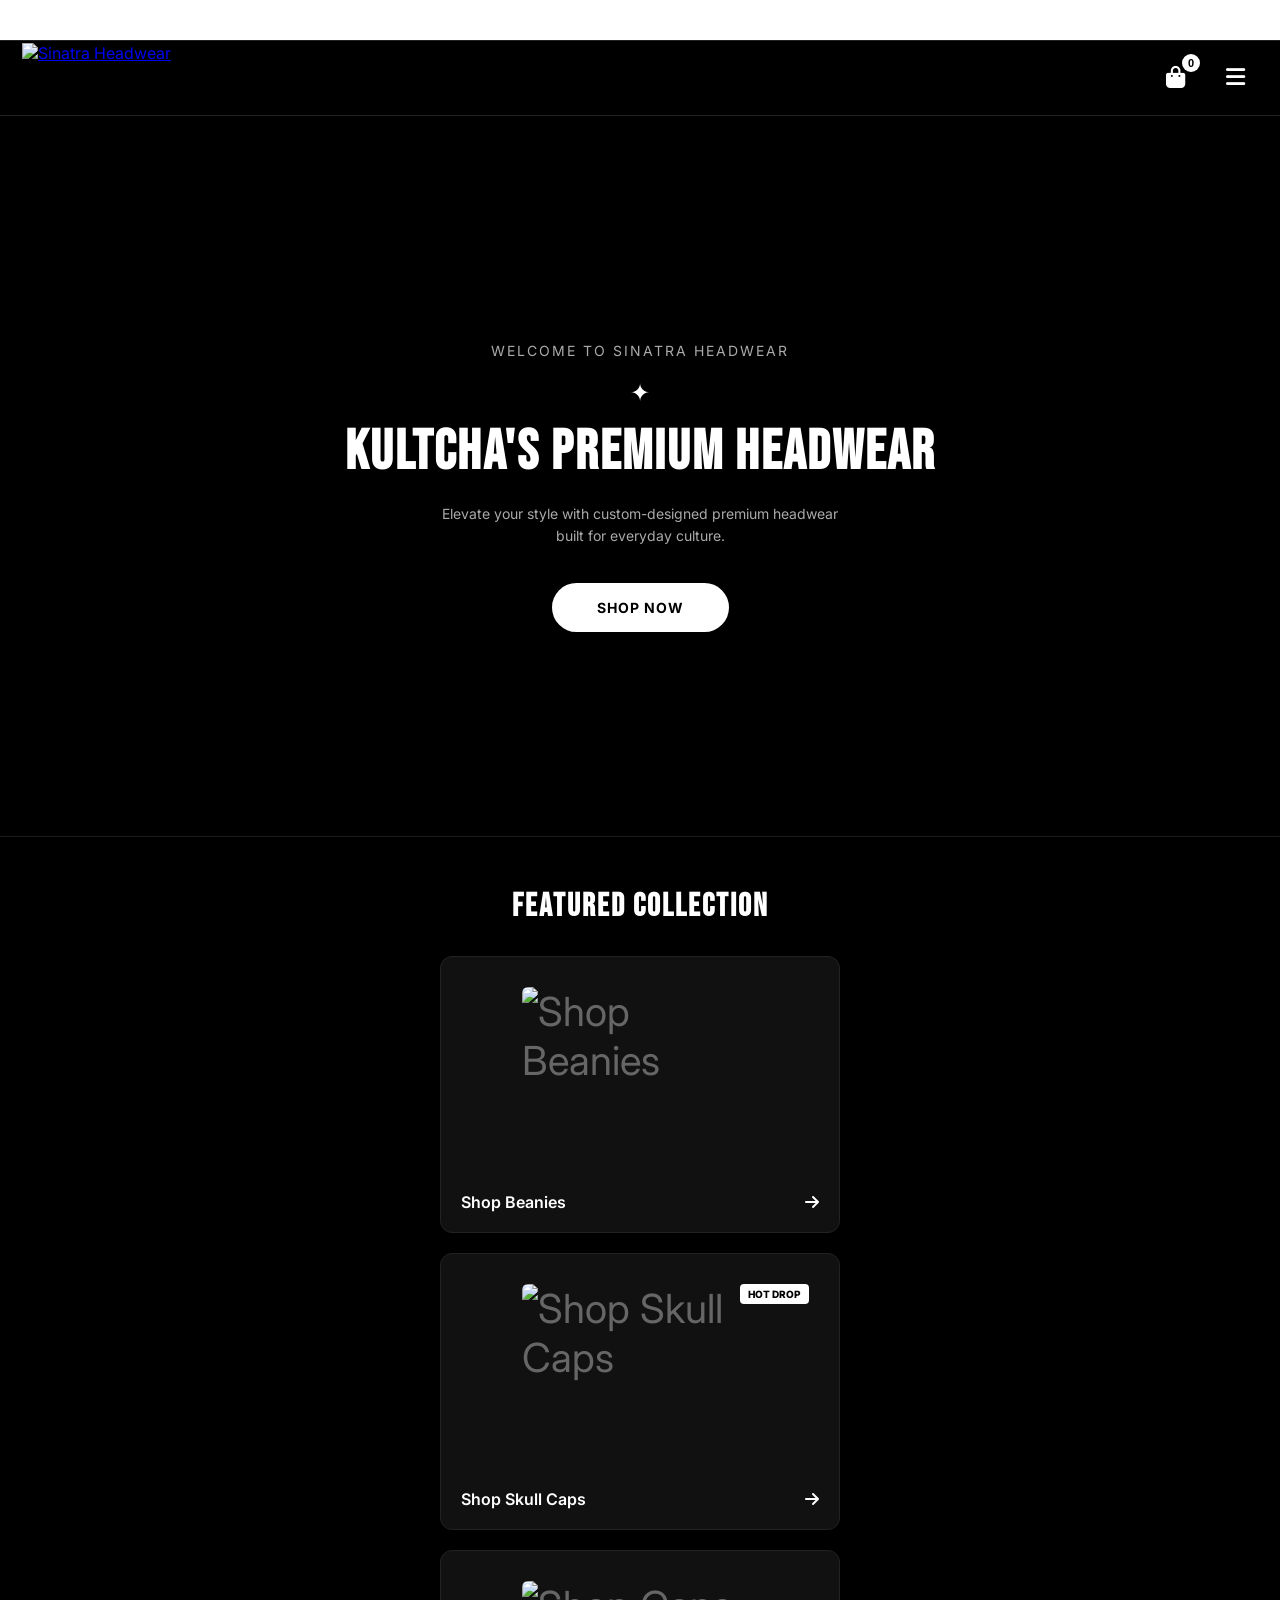
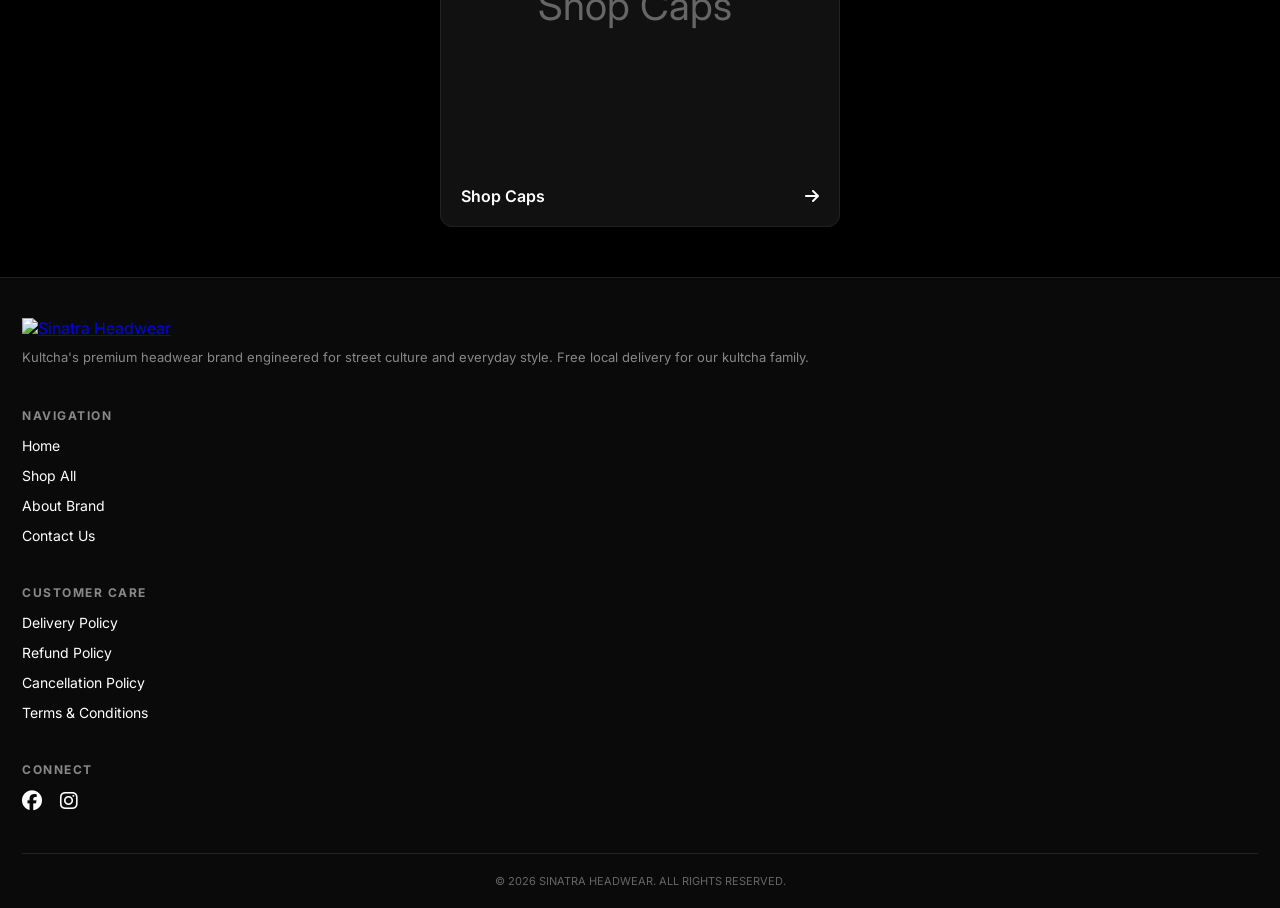
==== index.html @ 1bd2e00b "Add files via upload" ====
<!DOCTYPE html>
<html lang="en">
<head>
  <meta charset="UTF-8">
  <meta name="viewport" content="width=device-width, initial-scale=1.0">
  <title>Sinatra Headwear</title>

  <link rel="preconnect" href="https://fonts.googleapis.com">
  <link rel="preconnect" href="https://fonts.gstatic.com" crossorigin>
  <link href="https://fonts.googleapis.com/css2?family=Bebas+Neue&family=Inter:wght@300;400;500;600;700&display=swap" rel="stylesheet">

  <link rel="stylesheet" href="https://cdnjs.cloudflare.com/ajax/libs/font-awesome/6.7.2/css/all.min.css">

  <link rel="stylesheet" href="css/style.css">
  <link rel="stylesheet" href="style.css">
</head>
<body>

  <div class="announcement-bar">
    <p>Free Local Delivery • Free Delivery on Orders Over R600 • Delivery 4–12 Business Days • Limited Stock</p>
  </div>

  <header>
    <a href="index.html" class="logo">
      <img src="images/IMG_9084.png" alt="Sinatra Headwear">
    </a>

    <div class="header-icons">
      <button id="cartBtn" aria-label="Cart">
        <i class="fa-solid fa-bag-shopping"></i>
        <span id="cartCount">0</span>
      </button>

      <button id="menuBtn" aria-label="Menu">
        <i class="fa-solid fa-bars"></i>
      </button>
    </div>
  </header>

  <div class="menu-panel" id="menuPanel">
    <button id="closeMenu" aria-label="Close Menu">
      <i class="fa-solid fa-xmark"></i>
    </button>

    <div class="menu-logo">
      <img src="images/IMG_9084.png" alt="Sinatra Headwear Logo">
    </div>
    <nav>
      <a href="index.html" class="active">Home</a>

      <button id="shopToggle">
        Shop <i class="fa-solid fa-chevron-down"></i>
      </button>

      <div id="shopLinks">
        <a href="shop.html?category=beanies">Beanies</a>
        <a href="shop.html?category=skullcaps">Skull Caps</a>
        <a href="shop.html?category=caps">Caps</a>
      </div>

      <a href="about.html">About</a>
      <a href="contact.html">Contact</a>
    </nav>
  </div>

  <div class="cart-panel" id="cartPanel">
    <button id="closeCart" aria-label="Close Cart">
      <i class="fa-solid fa-xmark"></i>
    </button>

    <h2>Your Cart</h2>

    <div id="cartItems">
      <p class="empty-msg">Your cart is empty.</p>
    </div>

    <div class="cart-footer">
      <div class="cart-total-row">
        <span>Total:</span>
        <span id="cartTotal">R0.00</span>
      </div>
      <a href="checkout.html" class="checkout-btn">Proceed To Checkout</a>
    </div>
  </div>

  <section class="hero">
    <p class="welcome">Welcome to Sinatra Headwear</p>
    <div class="star-icon">✦</div>
    <h1>KULTCHA'S PREMIUM HEADWEAR</h1>
    <p>Elevate your style with custom-designed premium headwear built for everyday culture.</p>
    <a href="shop.html" class="shop-btn">SHOP NOW</a>
  </section>

  <section class="featured-collections">
    <h2>FEATURED COLLECTION</h2>

    <div class="collection-grid">
      
      <a href="shop.html?category=beanies" class="collection-card">
        <div class="card-icon-wrapper">
          <img src="images/IMG_9081.png" alt="Shop Beanies" style="width: 100%; height: 100%; object-fit: cover; border-radius: 6px;">
        </div>
        <div class="card-title">
          <span>Shop Beanies</span>
          <i class="fa-solid fa-arrow-right"></i>
        </div>
      </a>

      <a href="shop.html?category=skullcaps" class="collection-card">
        <div class="card-icon-wrapper">
          <img src="images/IMG_9067.png" alt="Shop Skull Caps" style="width: 100%; height: 100%; object-fit: cover; border-radius: 6px;">
          <span class="card-badge">HOT DROP</span>
        </div>
        <div class="card-title">
          <span>Shop Skull Caps</span>
          <i class="fa-solid fa-arrow-right"></i>
        </div>
      </a>

      <a href="shop.html?category=caps" class="collection-card">
        <div class="card-icon-wrapper">
          <img src="images/IMG_9076.png" alt="Shop Caps" style="width: 100%; height: 100%; object-fit: cover; border-radius: 6px;">
        </div>
        <div class="card-title">
          <span>Shop Caps</span>
          <i class="fa-solid fa-arrow-right"></i>
        </div>
      </a>

    </div>
    
  </section>

  <footer class="footer">
    <div class="footer-brand">
      <a href="index.html" class="footer-logo">
        <img src="images/IMG_9084.png" alt="Sinatra Headwear">
      </a>
      <p>Kultcha's premium headwear brand engineered for street culture and everyday style. Free local delivery for our kultcha family.</p>
    </div>

    <div class="footer-section">
      <h4>NAVIGATION</h4>
      <ul>
        <li><a href="index.html">Home</a></li>
        <li><a href="shop.html">Shop All</a></li>
        <li><a href="about.html">About Brand</a></li>
        <li><a href="contact.html">Contact Us</a></li>
      </ul>
    </div>

    <div class="footer-section">
      <h4>CUSTOMER CARE</h4>
      <ul>
        <li><a href="delivery-policy.html">Delivery Policy</a></li>
        <li><a href="refund-policy.html">Refund Policy</a></li>
        <li><a href="cancellation-policy.html">Cancellation Policy</a></li>
        <li><a href="terms.html">Terms & Conditions</a></li>
      </ul>
    </div>

    <div class="footer-section">
      <h4>CONNECT</h4>
      <div class="social-icons">
        <a href="https://www.facebook.com/share/1D34Nvp3yB/?mibextid=wwXIfr" target="_blank" rel="noopener noreferrer" aria-label="Facebook">
          <i class="fa-brands fa-facebook"></i>
        </a>
        <a href="https://www.instagram.com/_sinatraheadwear?igsh=MXd2aTVxZmVpcDVneg%3D%3D&utm_source=qr" target="_blank" rel="noopener noreferrer" aria-label="Instagram">
          <i class="fa-brands fa-instagram"></i>
        </a>
      </div>
    </div>

    <div class="footer-bottom">
      <p>&copy; 2026 SINATRA HEADWEAR. ALL RIGHTS RESERVED.</p>
    </div>
  </footer>

  <script src="js/script.js"></script>
  <script src="script.js"></script>
</body>
</html>
---- style.css ----
/* ==========================
   SINATRA HEADWEAR - DARK THEME
========================== */

* {
  margin: 0;
  padding: 0;
  box-sizing: border-box;
}

html {
  scroll-behavior: smooth;
}

body {
  font-family: 'Inter', sans-serif;
  background: #000000;
  color: #ffffff;
}

/* ANNOUNCEMENT BAR CONTAINER */
.announcement-bar {
  background-color: #fff;
  color: #111;
  overflow: hidden;
  white-space: nowrap;
  padding: 10px 0;
  border-bottom: 1px solid #222;
}

/* SCROLLING TEXT ANIMATION */
.announcement-bar p {
  display: inline-block;
  padding-left: 100%;
  margin: 0;
  font-size: 0.85rem;
  letter-spacing: 1px;
  text-transform: uppercase;
  animation: marquee 10s linear infinite;
}

/* PAUSE ON HOVER (OPTIONAL) */
.announcement-bar:hover p {
  animation-play-state: paused;
}

/* MARQUEE KEYFRAMES */
@keyframes marquee {
  0% {
    transform: translate(0, 0);
  }
  
  100% {
    transform: translate(-100%, 0);
  }
}

/* Header */
header {
  position: sticky;
  top: 0;
  background: #000000;
  height: 75px;
  display: flex;
  align-items: center;
  justify-content: space-between;
  padding: 0 22px;
  z-index: 999;
  border-bottom: 1px solid #222222;
}

/* Header Logo Image */
.logo {
  display: flex;
  align-items: center;
}

.logo img {
  height: 70px;
  width: auto;
  object-fit: contain;
}

/* Header Icons (Cart & Menu - White Color) */
.header-icons {
  display: flex;
  align-items: center;
  gap: 15px;
}

.header-icons button {
  width: 45px;
  height: 45px;
  border: none;
  background: none;
  cursor: pointer;
  position: relative;
  font-size: 22px;
  color: #ffffff; /* Sets icons to white */
}

.header-icons i {
  color: #ffffff; /* Ensures FontAwesome icons are white */
}

#cartCount {
  position: absolute;
  top: -2px;
  right: -2px;
  width: 18px;
  height: 18px;
  background: #ffffff;
  color: #000000;
  border-radius: 50%;
  font-size: 11px;
  font-weight: 800;
  display: flex;
  justify-content: center;
  align-items: center;
}

/* Hero Section */
.hero {
  min-height: 80vh;
  display: flex;
  flex-direction: column;
  justify-content: center;
  align-items: center;
  text-align: center;
  padding: 40px 20px;
  background: #000000;
}

.welcome {
  color: #888888;
  letter-spacing: 2px;
  margin-bottom: 15px;
  text-transform: uppercase;
  font-size: 12px;
}

.star-icon {
  font-size: 24px;
  color: #ffffff;
  margin-bottom: 15px;
}

.hero h1 {
  font-family: "Bebas Neue", sans-serif;
  font-size: 56px;
  line-height: 1.1;
  letter-spacing: 2px;
  color: #ffffff;
}

.hero p {
  margin-top: 20px;
  max-width: 420px;
  color: #aaaaaa;
  line-height: 1.6;
  font-size: 14px;
}

.shop-btn {
  margin-top: 35px;
  text-decoration: none;
  background: #ffffff;
  color: #000000;
  padding: 16px 45px;
  border-radius: 30px;
  font-weight: 700;
  font-size: 14px;
  letter-spacing: 1px;
  transition: transform 0.2s ease, background 0.2s ease;
}

.shop-btn:hover {
  background: #dddddd;
  transform: translateY(-2px);
}

/* Featured Collections */
.featured-collections {
  padding: 50px 20px;
  background: #000000;
  border-top: 1px solid #1a1a1a;
}

.featured-collections h2 {
  font-family: "Bebas Neue", sans-serif;
  font-size: 32px;
  letter-spacing: 2px;
  text-align: center;
  margin-bottom: 30px;
}

.collection-grid {
  display: flex;
  flex-direction: column;
  gap: 20px;
  max-width: 400px;
  margin: 0 auto;
}

.collection-card {
  background: #111111;
  border: 1px solid #222222;
  border-radius: 12px;
  padding: 20px;
  text-decoration: none;
  color: #ffffff;
}

.card-icon-wrapper {
  height: 110px;
  background: #181818;
  border-radius: 8px;
  display: flex;
  align-items: center;
  justify-content: center;
  font-size: 40px;
  color: #666666;
  position: relative;
  margin-bottom: 15px;
}

.card-badge {
  position: absolute;
  top: 10px;
  right: 10px;
  background: #ffffff;
  color: #000000;
  font-size: 10px;
  font-weight: 800;
  padding: 4px 8px;
  border-radius: 4px;
}

.card-title {
  display: flex;
  justify-content: space-between;
  align-items: center;
  font-weight: 600;
}

/* Side Drawers (Menu & Cart) */
.menu-panel, .cart-panel {
  position: fixed;
  top: 0;
  height: 100vh;
  width: 320px;
  max-width: 85%;
  background: #111111;
  color: #ffffff;
  padding: 30px 25px;
  transition: 0.4s ease;
  z-index: 2000;
  box-shadow: 0 0 30px rgba(0, 0, 0, 0.8);
}

.menu-panel {
  left: -100%;
}

.menu-panel.active {
  left: 0;
}

.cart-panel {
  right: -100%;
}

.cart-panel.active {
  right: 0;
}

#closeMenu, #closeCart {
  background: none;
  border: none;
  font-size: 24px;
  color: #ffffff;
  float: right;
  cursor: pointer;
}

.menu-logo {
  display: flex;
  justify-content: left;
  align-items: left;
  padding: 20px 0 30px;
  border-bottom: 1px solid #222;
  margin-bottom: 20px;
}

.menu-logo img {
  width: 65px;
  height: auto;
  object-fit: contain;
}
.menu-panel nav {
  display: flex;
  flex-direction: column;
}

.menu-panel nav a, #shopToggle {
  padding: 14px 0;
  text-decoration: none;
  color: #ffffff;
  background: none;
  border: none;
  text-align: left;
  font-size: 18px;
  cursor: pointer;
  border-bottom: 1px solid #222222;
  display: flex;
  justify-content: space-between;
  align-items: center;
}

#shopLinks {
  display: none;
  padding-left: 15px;
  background: #181818;
}

#shopLinks a {
  font-size: 15px;
  color: #aaaaaa;
}

.checkout-btn {
  margin-top: 30px;
  width: 100%;
  height: 50px;
  border: none;
  border-radius: 25px;
  background: #ffffff;
  color: #000000;
  font-size: 15px;
  font-weight: 700;
  cursor: pointer;
}

/* Footer Styling */
.footer {
  background: #0a0a0a;
  border-top: 1px solid #222222;
  padding: 40px 22px 20px 22px;
  display: flex;
  flex-direction: column;
  gap: 40px;
}

.footer-logo img {
  height: 40px;
  width: auto;
  margin-bottom: 10px;
}

.footer-brand p {
  color: #888888;
  font-size: 13px;
  line-height: 1.5;
}

.footer-section h4 {
  font-size: 12px;
  letter-spacing: 1.5px;
  color: #888888;
  margin-bottom: 12px;
}

.footer-section ul {
  list-style: none;
  display: flex;
  flex-direction: column;
  gap: 10px;
}

.footer-section ul li a {
  color: #ffffff;
  text-decoration: none;
  font-size: 14px;
}

.social-icons {
  display: flex;
  gap: 18px;
}

.social-icons a {
  color: #ffffff;
  font-size: 20px;
}

.footer-bottom {
  border-top: 1px solid #222222;
  padding-top: 20px;
  text-align: center;
  font-size: 11px;
  color: #666666;
}

/* --- SHOP PAGE STYLES --- */
.shop-header {
  padding: 40px 20px 20px 20px;
  text-align: center;
  background: #000000;
}

.shop-header h1 {
  font-family: "Bebas Neue", sans-serif;
  font-size: 42px;
  letter-spacing: 2px;
  margin-bottom: 20px;
}

.filter-pills {
  display: flex;
  justify-content: center;
  gap: 10px;
  flex-wrap: wrap;
}

.filter-btn {
  background: #111111;
  color: #888888;
  border: 1px solid #222222;
  padding: 8px 18px;
  border-radius: 20px;
  font-size: 13px;
  font-weight: 600;
  cursor: pointer;
  transition: 0.2s;
}

.filter-btn.active,
.filter-btn:hover {
  background: #ffffff;
  color: #000000;
  border-color: #ffffff;
}

.products-section {
  padding: 30px 20px 60px 20px;
  background: #000000;
}

.product-grid {
  display: grid;
  grid-template-columns: repeat(2, 1fr);
  gap: 15px;
  max-width: 600px;
  margin: 0 auto;
}

.product-card {
  background: #111111;
  border: 1px solid #222222;
  border-radius: 12px;
  padding: 15px;
  display: flex;
  flex-direction: column;
  justify-content: space-between;
}

.product-image-box {
  height: 130px;
  background: #181818;
  border-radius: 8px;
  display: flex;
  align-items: center;
  justify-content: center;
  margin-bottom: 12px;
  position: relative;
}

.product-image-box img {
  max-height: 90px;
  width: auto;
  object-fit: contain;
}

.product-image-box i {
  font-size: 45px;
  color: #555555;
}

.product-title {
  font-size: 14px;
  font-weight: 700;
  margin-bottom: 5px;
}

.product-price {
  font-size: 13px;
  color: #aaaaaa;
  margin-bottom: 12px;
}

.add-cart-btn {
  background: #ffffff;
  color: #000000;
  border: none;
  padding: 10px;
  border-radius: 20px;
  font-weight: 700;
  font-size: 12px;
  cursor: pointer;
  width: 100%;
}

.add-cart-btn:active {
  transform: scale(0.96);
}

.cart-footer {
  margin-top: 20px;
  border-top: 1px solid #222222;
  padding-top: 15px;
}

.cart-total-row {
  display: flex;
  justify-content: space-between;
  font-size: 16px;
  font-weight: 700;
  margin-bottom: 15px;
}

.checkout-btn {
  display: block;
  text-align: center;
  text-decoration: none;
  line-height: 50px;
}

/* ==========================================
   PRODUCT OPTIONS MODAL & TOAST NOTIFICATION
   ========================================== */

/* Modal Background Overlay */
.modal-overlay {
  position: fixed;
  top: 0;
  left: 0;
  width: 100%;
  height: 100%;
  background: rgba(0, 0, 0, 0.6);
  display: flex;
  justify-content: center;
  align-items: center;
  z-index: 2000;
}

/* Options Popup Box */
.modal-content {
  background: #ffffff;
  padding: 25px;
  border-radius: 12px;
  width: 90%;
  max-width: 380px;
  color: #111111;
  font-family: 'Inter', sans-serif;
  box-shadow: 0 10px 25px rgba(0, 0, 0, 0.3);
}

.modal-content h3 {
  font-family: 'Bebas Neue', sans-serif;
  font-size: 1.8rem;
  margin-bottom: 15px;
  letter-spacing: 1px;
}

.option-group {
  margin-bottom: 15px;
}

.option-group label {
  display: block;
  font-size: 0.85rem;
  font-weight: 600;
  margin-bottom: 6px;
  text-transform: uppercase;
}

.option-group select, 
.option-group input {
  width: 100%;
  padding: 10px;
  border: 1px solid #ccc;
  border-radius: 6px;
  font-size: 0.95rem;
  box-sizing: border-box;
}

.modal-actions {
  display: flex;
  gap: 10px;
  margin-top: 20px;
}

.confirm-btn {
  flex: 1;
  background-color: #000000;
  color: #ffffff;
  border: none;
  padding: 12px;
  border-radius: 6px;
  font-weight: 600;
  cursor: pointer;
}

.cancel-btn {
  background: transparent;
  border: 1px solid #ccc;
  color: #333333;
  padding: 12px 16px;
  border-radius: 6px;
  cursor: pointer;
}

/* Toast Notification */
.cart-toast {
  position: fixed;
  bottom: 25px;
  right: 25px;
  background-color: #28a745;
  color: #ffffff;
  padding: 14px 20px;
  border-radius: 8px;
  font-family: 'Inter', sans-serif;
  font-weight: 600;
  box-shadow: 0 5px 15px rgba(0, 0, 0, 0.2);
  z-index: 3000;
  transition: opacity 0.3s ease, transform 0.3s ease;
}

/* Utility Class to Hide Elements */
.hidden {
  display: none !important;
}

/* ==========================================
   GALXBOY-STYLE QUICK SELECT MODAL & TOAST
   ========================================== */

/* Dark Overlay behind Modal */
.modal-overlay {
  position: fixed;
  top: 0;
  left: 0;
  width: 100vw;
  height: 100vh;
  background-color: rgba(0, 0, 0, 0.5);
  display: flex;
  justify-content: center;
  align-items: center;
  z-index: 9999;
}

/* White Container Card */
.modal-card {
  position: relative;
  background-color: #ffffff;
  width: 90%;
  max-width: 400px;
  padding: 30px 24px 24px 24px;
  border-radius: 4px;
  box-shadow: 0 4px 20px rgba(0, 0, 0, 0.15);
  box-sizing: border-box;
}

/* Close 'X' Button at Top Right */
.close-x {
  position: absolute;
  top: 10px;
  right: 15px;
  background: none;
  border: none;
  font-size: 28px;
  font-weight: 300;
  color: #000000;
  cursor: pointer;
  line-height: 1;
}

/* Form Fields */
.modal-field {
  margin-bottom: 18px;
  text-align: left;
}

.modal-field label {
  display: block;
  font-family: 'Inter', sans-serif;
  font-size: 14px;
  color: #333333;
  margin-bottom: 8px;
  font-weight: 500;
}

/* Grey Input Select & Number Boxes */
.modal-field select,
.modal-field input[type="number"] {
  width: 100%;
  height: 46px;
  background-color: #f0f0f2;
  border: 1px solid #e2e2e5;
  border-radius: 6px;
  padding: 0 14px;
  font-family: 'Inter', sans-serif;
  font-size: 15px;
  color: #111111;
  box-sizing: border-box;
  outline: none;
  appearance: auto;
}

/* Main Black "ADD TO CART" Button */
.modal-add-btn {
  width: 100%;
  height: 50px;
  background-color: #000000;
  color: #ffffff;
  border: none;
  border-radius: 4px;
  font-family: 'Inter', sans-serif;
  font-weight: 700;
  font-size: 14px;
  letter-spacing: 1px;
  text-transform: uppercase;
  cursor: pointer;
  margin-top: 10px;
  transition: background-color 0.2s ease;
}

.modal-add-btn:hover {
  background-color: #222222;
}

/* Success Toast Popup */
.cart-toast {
  position: fixed;
  bottom: 25px;
  right: 25px;
  background-color: #000000;
  color: #ffffff;
  padding: 14px 24px;
  border-radius: 6px;
  font-family: 'Inter', sans-serif;
  font-size: 14px;
  font-weight: 600;
  box-shadow: 0 5px 15px rgba(0, 0, 0, 0.2);
  z-index: 10000;
  display: flex;
  align-items: center;
  gap: 10px;
}

/* Helper Class to Hide Elements */
.hidden {
  display: none !important;
}

/* CONTAINER ADJUSTMENTS */
.card-icon-wrapper {
  position: relative;
  width: 100%;
  height: 200px; /* Adjust height as needed */
  display: flex;
  align-items: center;
  justify-content: center;
  background-color: #111;
  border-radius: 8px;
  overflow: hidden;
  padding: 10px;
}

/* MAKE IMAGES CONTAIN AND FIT RESPONSIBLY */
.card-icon-wrapper img {
  max-width: 70%;
  max-height: 100%;
  width: auto;
  height: auto;
  object-fit: contain; /* Prevents cropping and fits entire hat in card */
  display: block;
}

/* DIM OUT-OF-STOCK PRODUCT CARDS */
.product-card.out-of-stock img {
  opacity: 0.5; /* Grays out/dims the image */
  filter: grayscale(80%);
}

/* SOLD OUT BADGE */
.sold-out-badge {
  position: absolute;
  top: 10px;
  right: 10px;
  background-color: #e63946; /* Red badge */
  color: #ffffff;
  font-family: 'Bebas Neue', sans-serif;
  font-size: 0.9rem;
  letter-spacing: 1px;
  padding: 4px 10px;
  border-radius: 4px;
  text-transform: uppercase;
  z-index: 2;
}

/* DISABLED BUTTON STYLE */
.add-to-cart-btn:disabled {
  background-color: #333333 !important;
  color: #777777 !important;
  cursor: not-allowed !important;
  border: 1px solid #444444 !important;
  opacity: 0.7;
}

.product-card{
    opacity:0;
    transform:translateY(30px);
    animation:fadeUp .7s ease forwards;
}

@keyframes fadeUp{
    from{
        opacity:0;
        transform:translateY(30px);
    }
    to{
        opacity:1;
        transform:translateY(0);
    }
}
.product-card {
  transition: .35s ease;
}

.product-card:hover {
  transform: translateY(-8px);
  box-shadow: 0 18px 40px rgba(0, 0, 0, .25);
}

button {
  transition: .3s ease;
}

button:hover {
  transform: scale(1.05);
}

button:active {
  transform: scale(.96);
}

.product-card img {
  transition: .4s ease;
}

.product-card:hover img {
  transform: scale(1.08);
}

/* ===== HOME PAGE ANIMATIONS ===== */

/* Page fade in */
body {
  animation: pageFade 0.8s ease-in;
}

@keyframes pageFade {
  from {
    opacity: 0;
  }
  
  to {
    opacity: 1;
  }
}


/* Logo animation */
.logo {
  animation: logoDrop 1s ease;
}

@keyframes logoDrop {
  from {
    transform: translateY(-40px);
    opacity: 0;
  }
  
  to {
    transform: translateY(0);
    opacity: 1;
  }
}


/* Hero text animation */
.hero h1 {
  animation: slideLeft 1s ease;
}

.hero p {
  animation: slideLeft 1.3s ease;
}


@keyframes slideLeft {
  from {
    transform: translateX(-50px);
    opacity: 0;
  }
  
  to {
    transform: translateX(0);
    opacity: 1;
  }
}


/* Button animation */
.hero button {
  animation: buttonPop 1.5s ease;
}


@keyframes buttonPop {
  
  from {
    transform: scale(0.7);
    opacity: 0;
  }
  
  to {
    transform: scale(1);
    opacity: 1;
  }
  
}


/* Product cards animation */
.product-card {
  animation: productAppear 0.8s ease forwards;
  opacity: 0;
}


.product-card:nth-child(1) {
  animation-delay: 0.2s;
}

.product-card:nth-child(2) {
  animation-delay: 0.4s;
}

.product-card:nth-child(3) {
  animation-delay: 0.6s;
}


@keyframes productAppear {
  
  from {
    transform: translateY(50px);
    opacity: 0;
  }
  
  to {
    transform: translateY(0);
    opacity: 1;
  }
  
}


/* Hover effect on products */
.product-card:hover {
  
  transform: translateY(-10px);
  transition: 0.3s ease;
  
}


/* Images zoom slightly */
.product-card img {
  
  transition: 0.4s ease;
  
}


.product-card:hover img {
  
  transform: scale(1.05);
  
}

/* ===== ABOUT PAGE ANIMATIONS ===== */

/* About section fade in */
.about-section {
  animation: aboutFade 10s ease;
}


@keyframes aboutFade {
  
  from {
    opacity: 0;
    transform: translateY(40px);
  }
  
  to {
    opacity: 1;
    transform: translateY(0);
  }
  
}


/* About image animation */
.about-section img {
  
  animation: imageSlide 1.2s ease;
  
}


@keyframes imageSlide {
  
  from {
    opacity: 0;
    transform: translateX(-50px);
  }
  
  to {
    opacity: 1;
    transform: translateX(0);
  }
  
}


/* About heading animation */
.about-section h1 {
  
  animation: headingMove 10s ease;
  
}


@keyframes headingMove {
  
  from {
    opacity: 0;
    letter-spacing: 10px;
  }
  
  to {
    opacity: 1;
    letter-spacing: normal;
  }
  
}



/* ===== CONTACT PAGE ANIMATIONS ===== */


/* Contact container */
.contact-container {
  
  animation: contactAppear 1s ease;
  
}


@keyframes contactAppear {
  
  from {
    opacity: 0;
    transform: scale(0.9);
  }
  
  to {
    opacity: 1;
    transform: scale(1);
  }
  
}



/* Contact form inputs */

.contact-container input,
.contact-container textarea {
  
  transition: 0.3s ease;
  
}


.contact-container input:focus,
.contact-container textarea:focus {
  
  transform: translateY(-3px);
  box-shadow: 0 5px 15px rgba(0, 0, 0, 0.15);
  
}



/* Contact button */

.contact-container button {
  
  transition: 0.3s ease;
  
}


.contact-container button:hover {
  
  transform: translateY(-5px);
  letter-spacing: 1px;
  
}



/* Page loading animation for all pages */

body {
  
  animation: pageLoad 0.8s ease;
  
}


@keyframes pageLoad {
  
  from {
    opacity: 0;
  }
  
  to {
    opacity: 1;
  }
  
}

/* ==========================================
   GALXBOY-STYLE COLOR SWATCHES FOR PRODUCTS
   ========================================== */
.color-swatches {
  display: flex;
  gap: 8px;
  justify-content: center;
  align-items: center;
  margin: 10px 0 12px 0;
}

.color-swatch {
  width: 20px;
  height: 20px;
  border-radius: 2px;
  border: 1px solid #444;
  cursor: pointer;
  transition: transform 0.15s ease, border-color 0.15s ease;
  padding: 0;
  background-clip: padding-box;
}

.color-swatch:hover {
  transform: scale(1.15);
}

.color-swatch.active {
  border: 2px solid #ffffff !important;
  box-shadow: 0 0 5px rgba(255, 255, 255, 0.5);
  transform: scale(1.1);
}
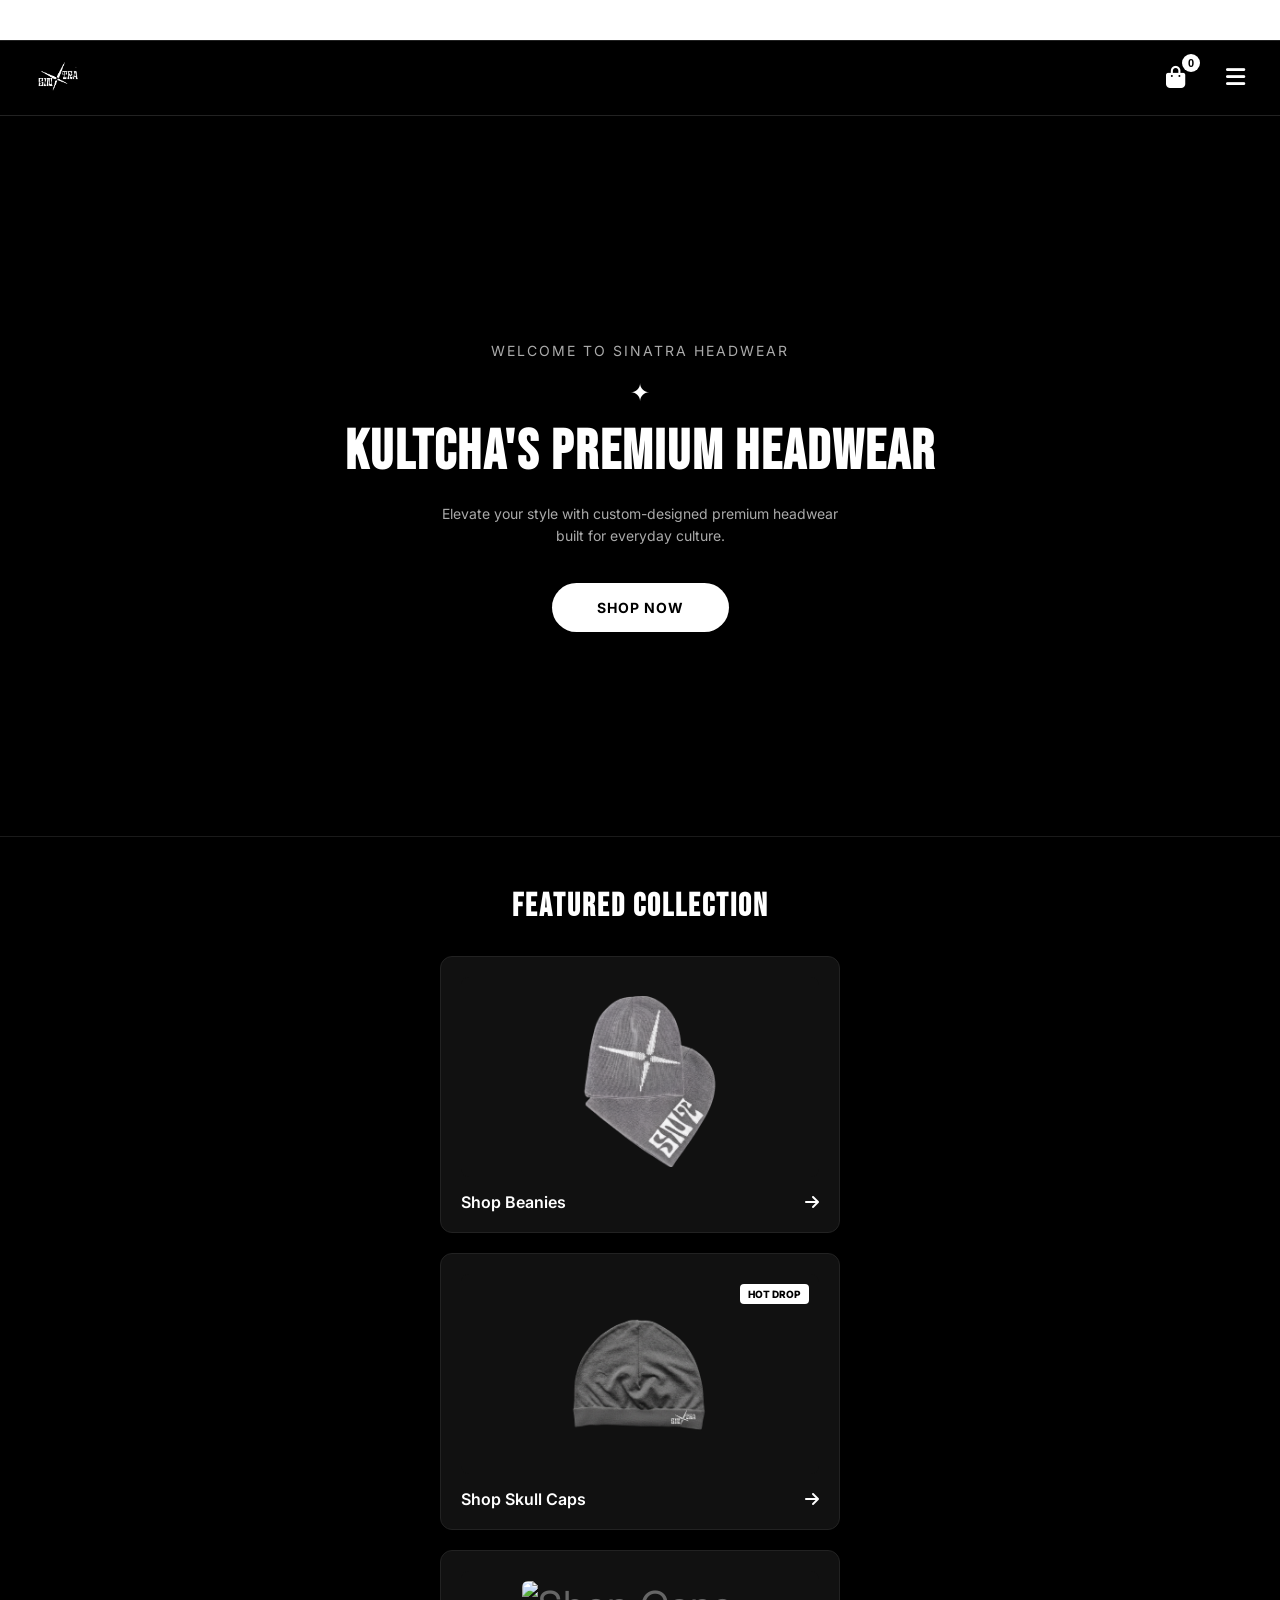
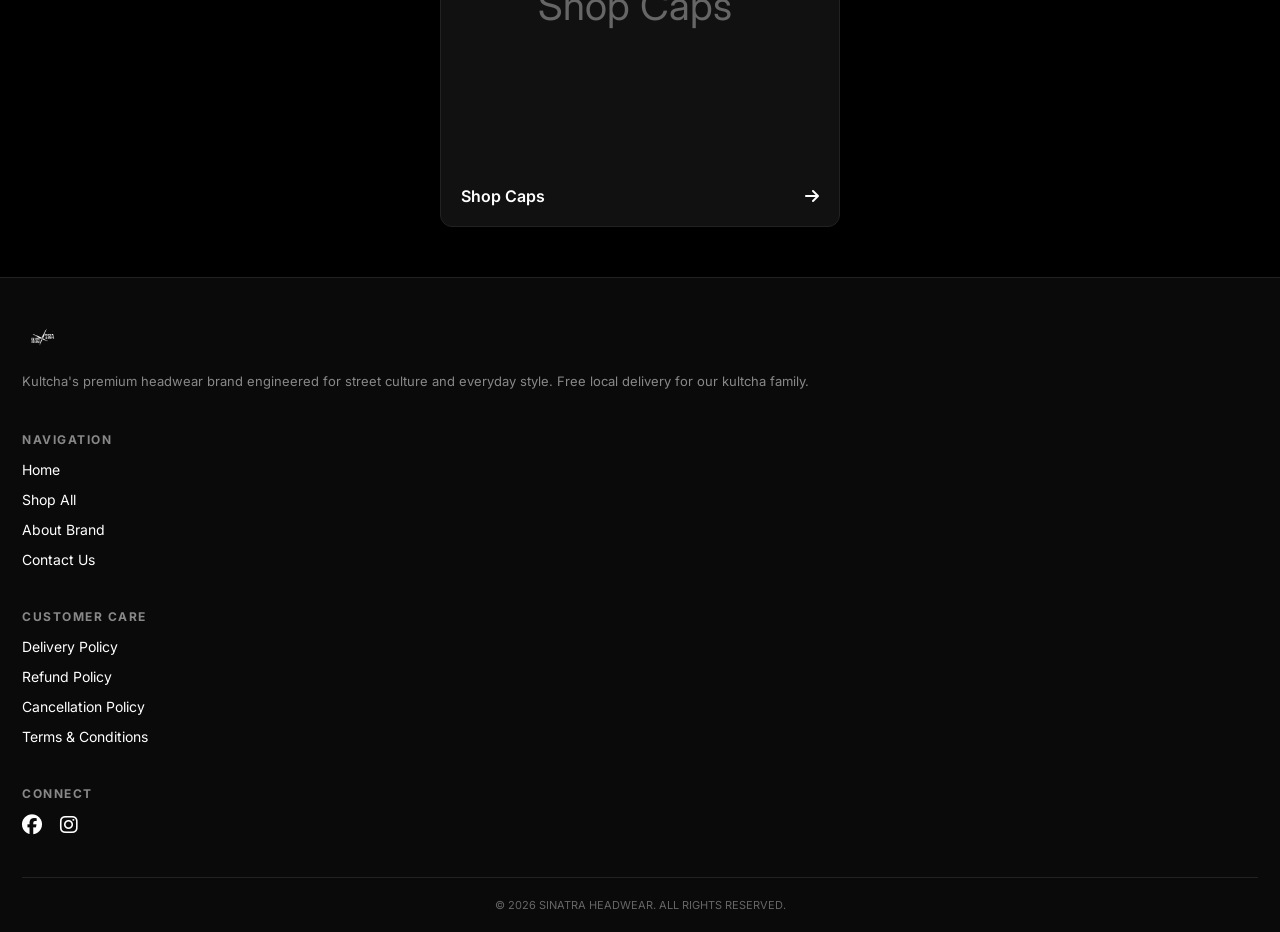
==== commit 40a87ea5: "Update index.html" ====
--- a/index.html
+++ b/index.html
@@ -22,7 +22,7 @@
 
   <header>
     <a href="index.html" class="logo">
-      <img src="images/IMG_9084.png" alt="Sinatra Headwear">
+      <img src="IMG_9084.png" alt="Sinatra Headwear">
     </a>
 
     <div class="header-icons">
@@ -43,7 +43,7 @@
     </button>
 
     <div class="menu-logo">
-      <img src="images/IMG_9084.png" alt="Sinatra Headwear Logo">
+      <img src="IMG_9084.png" alt="Sinatra Headwear Logo">
     </div>
     <nav>
       <a href="index.html" class="active">Home</a>
@@ -98,7 +98,7 @@
       
       <a href="shop.html?category=beanies" class="collection-card">
         <div class="card-icon-wrapper">
-          <img src="images/IMG_9081.png" alt="Shop Beanies" style="width: 100%; height: 100%; object-fit: cover; border-radius: 6px;">
+          <img src="IMG_9081.png" alt="Shop Beanies" style="width: 100%; height: 100%; object-fit: cover; border-radius: 6px;">
         </div>
         <div class="card-title">
           <span>Shop Beanies</span>
@@ -108,7 +108,7 @@
 
       <a href="shop.html?category=skullcaps" class="collection-card">
         <div class="card-icon-wrapper">
-          <img src="images/IMG_9067.png" alt="Shop Skull Caps" style="width: 100%; height: 100%; object-fit: cover; border-radius: 6px;">
+          <img src="IMG_9067.png" alt="Shop Skull Caps" style="width: 100%; height: 100%; object-fit: cover; border-radius: 6px;">
           <span class="card-badge">HOT DROP</span>
         </div>
         <div class="card-title">
@@ -134,7 +134,7 @@
   <footer class="footer">
     <div class="footer-brand">
       <a href="index.html" class="footer-logo">
-        <img src="images/IMG_9084.png" alt="Sinatra Headwear">
+        <img src="IMG_9084.png" alt="Sinatra Headwear">
       </a>
       <p>Kultcha's premium headwear brand engineered for street culture and everyday style. Free local delivery for our kultcha family.</p>
     </div>
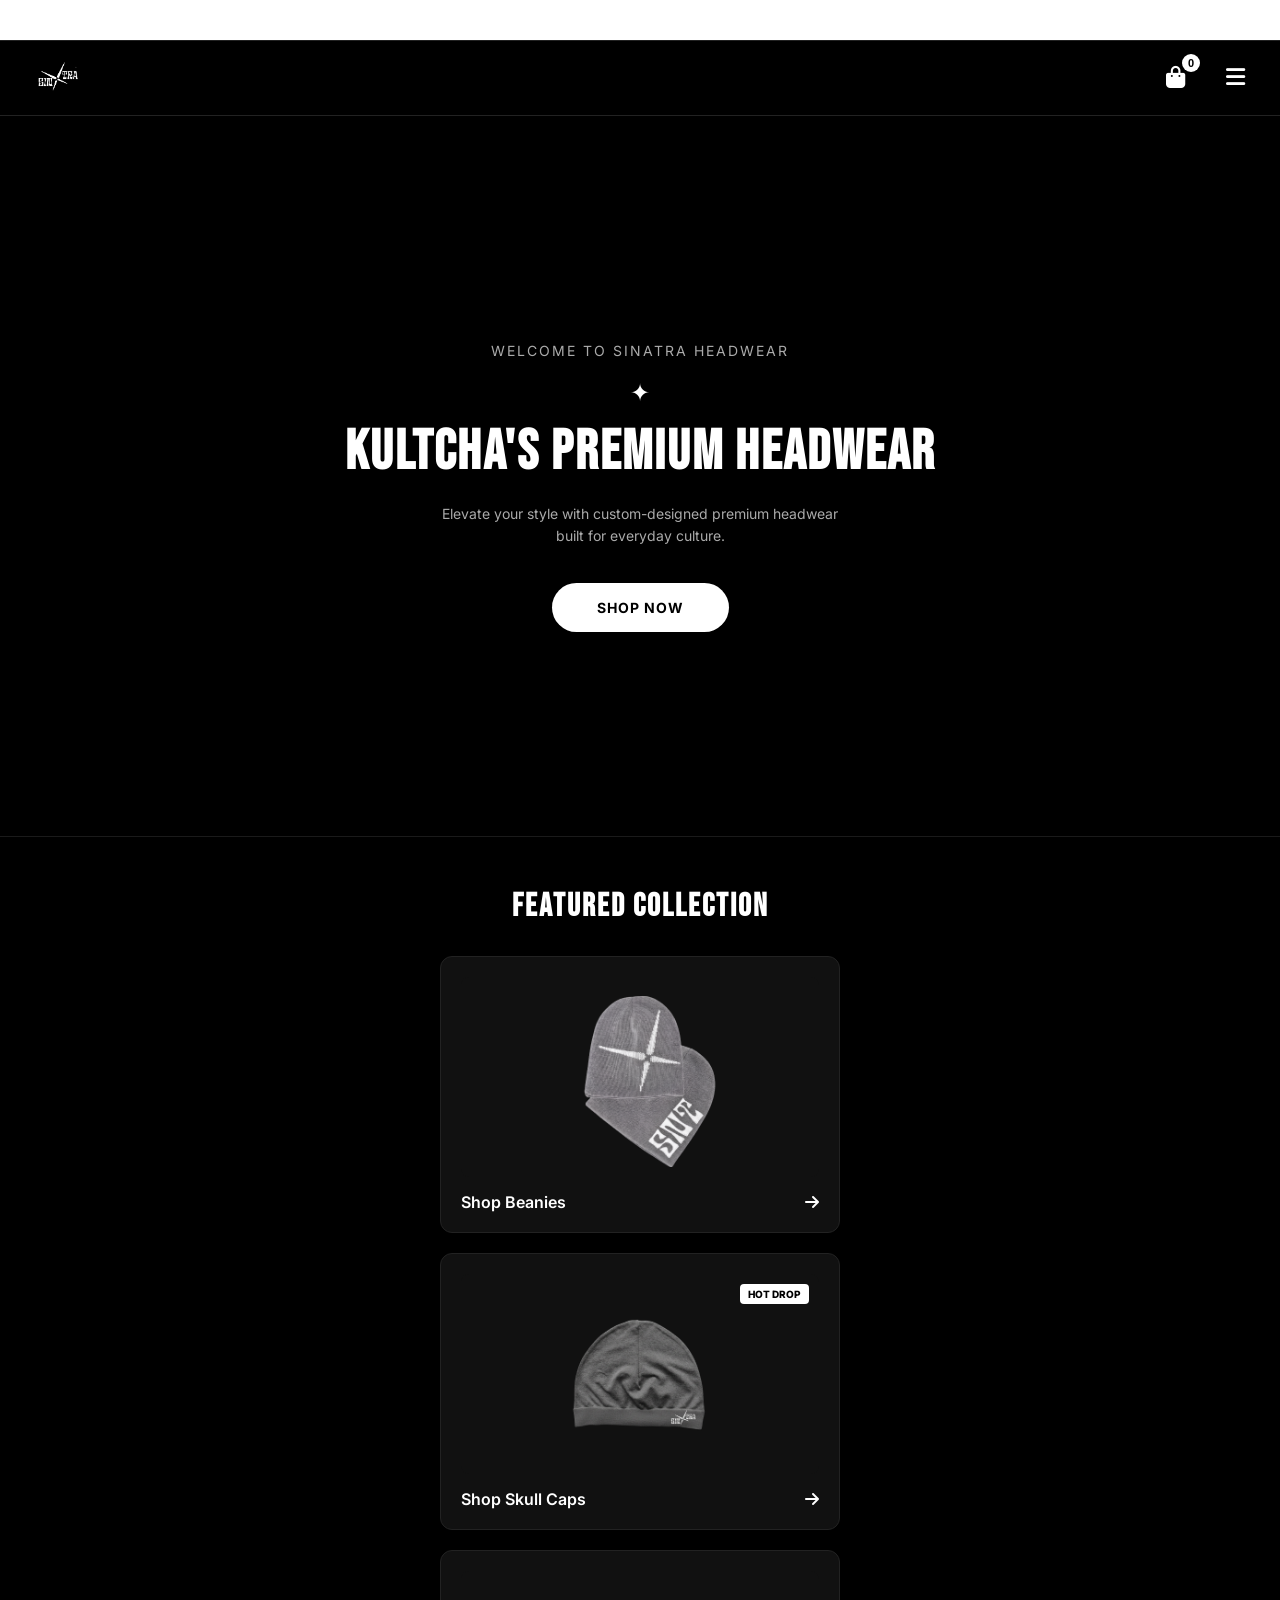
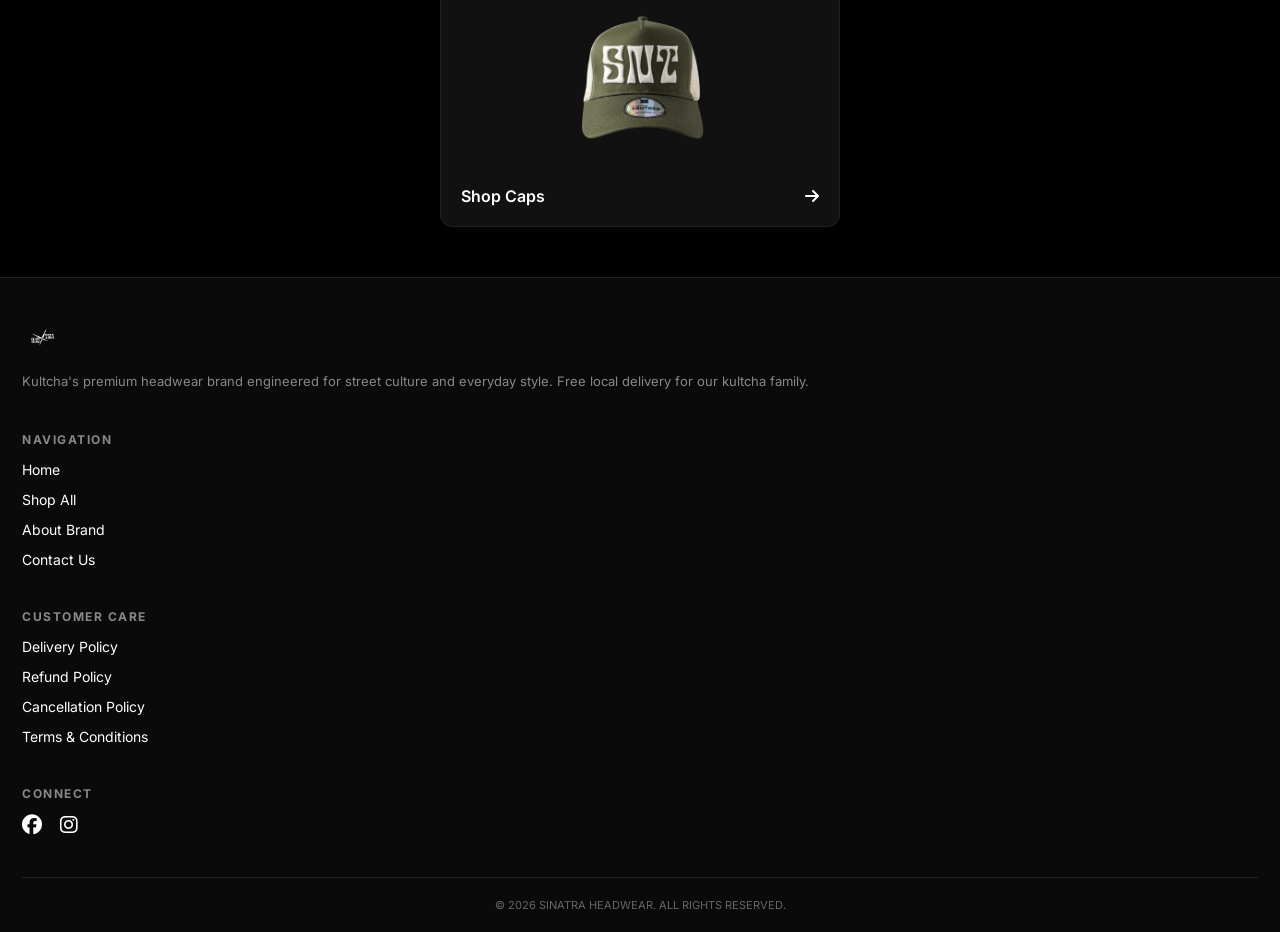
==== commit fb388211: "Update index.html" ====
--- a/index.html
+++ b/index.html
@@ -119,7 +119,7 @@
 
       <a href="shop.html?category=caps" class="collection-card">
         <div class="card-icon-wrapper">
-          <img src="images/IMG_9076.png" alt="Shop Caps" style="width: 100%; height: 100%; object-fit: cover; border-radius: 6px;">
+          <img src="IMG_9076.png" alt="Shop Caps" style="width: 100%; height: 100%; object-fit: cover; border-radius: 6px;">
         </div>
         <div class="card-title">
           <span>Shop Caps</span>
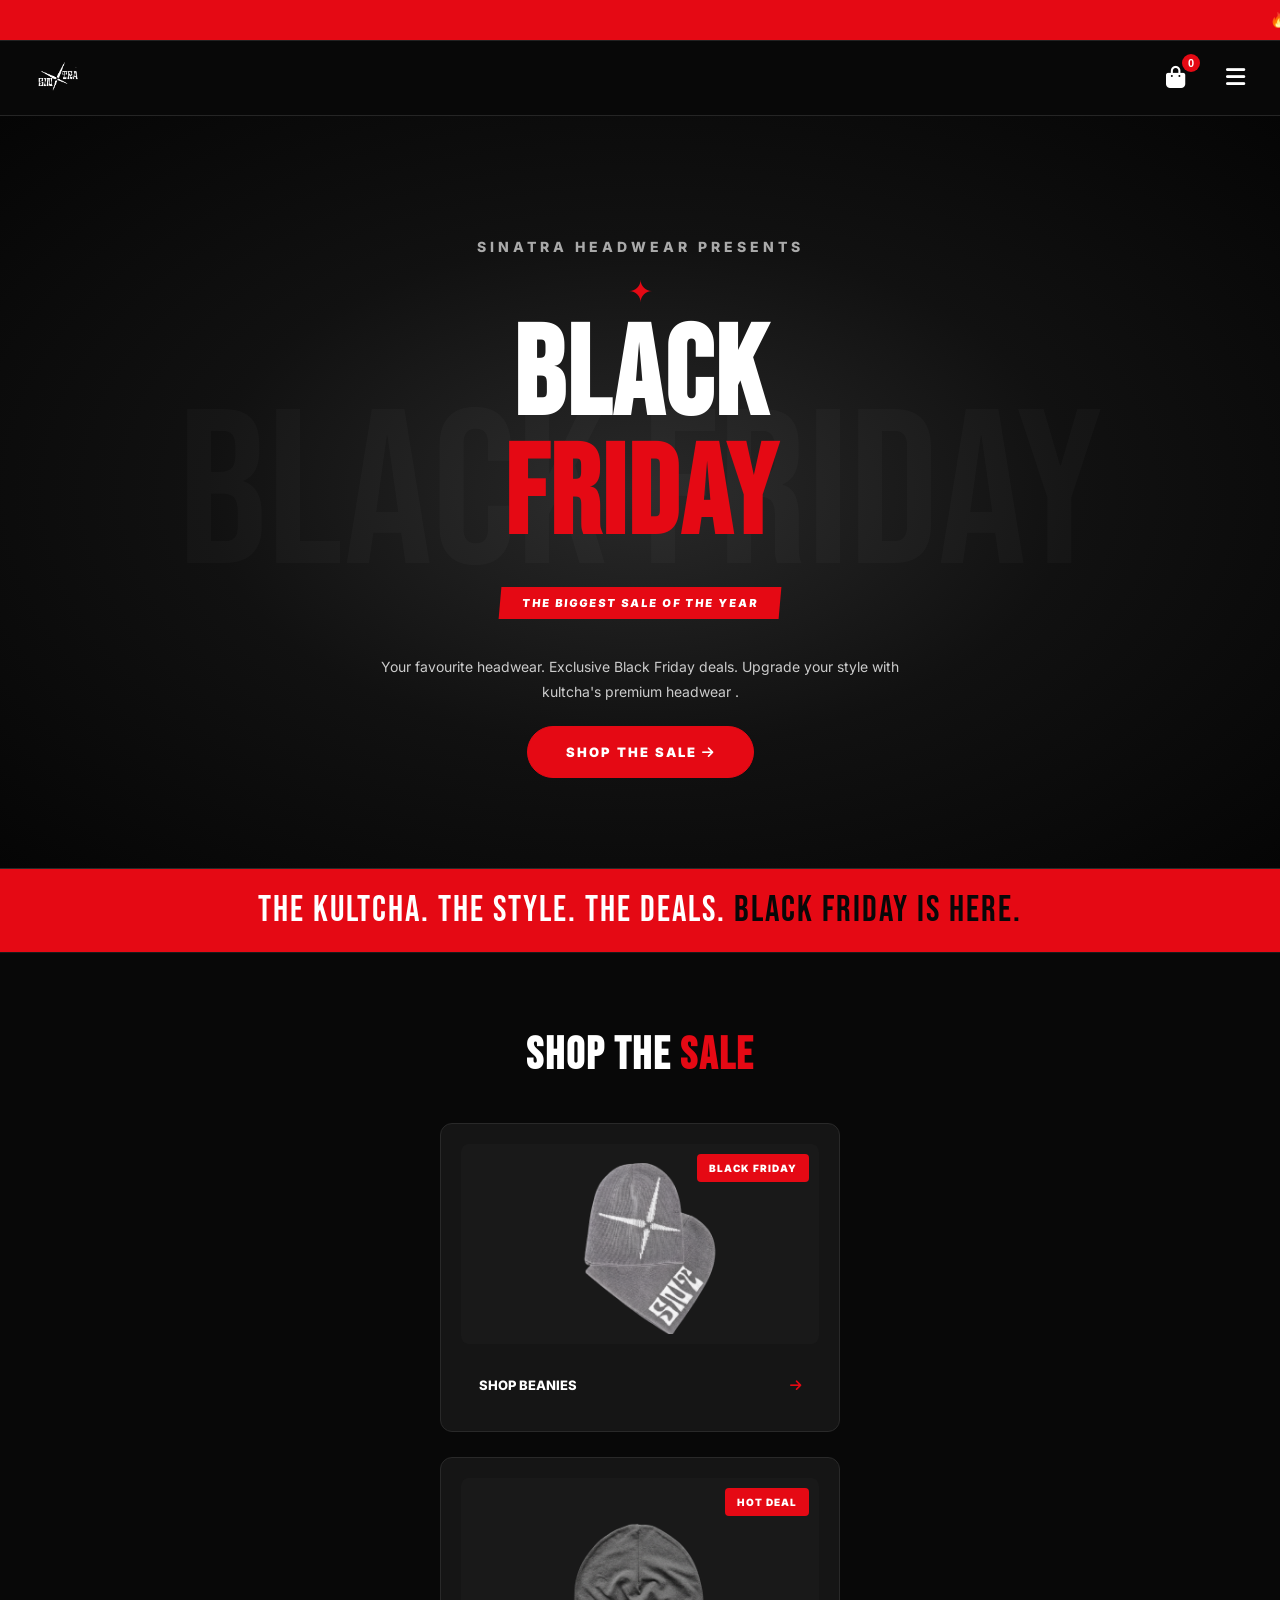
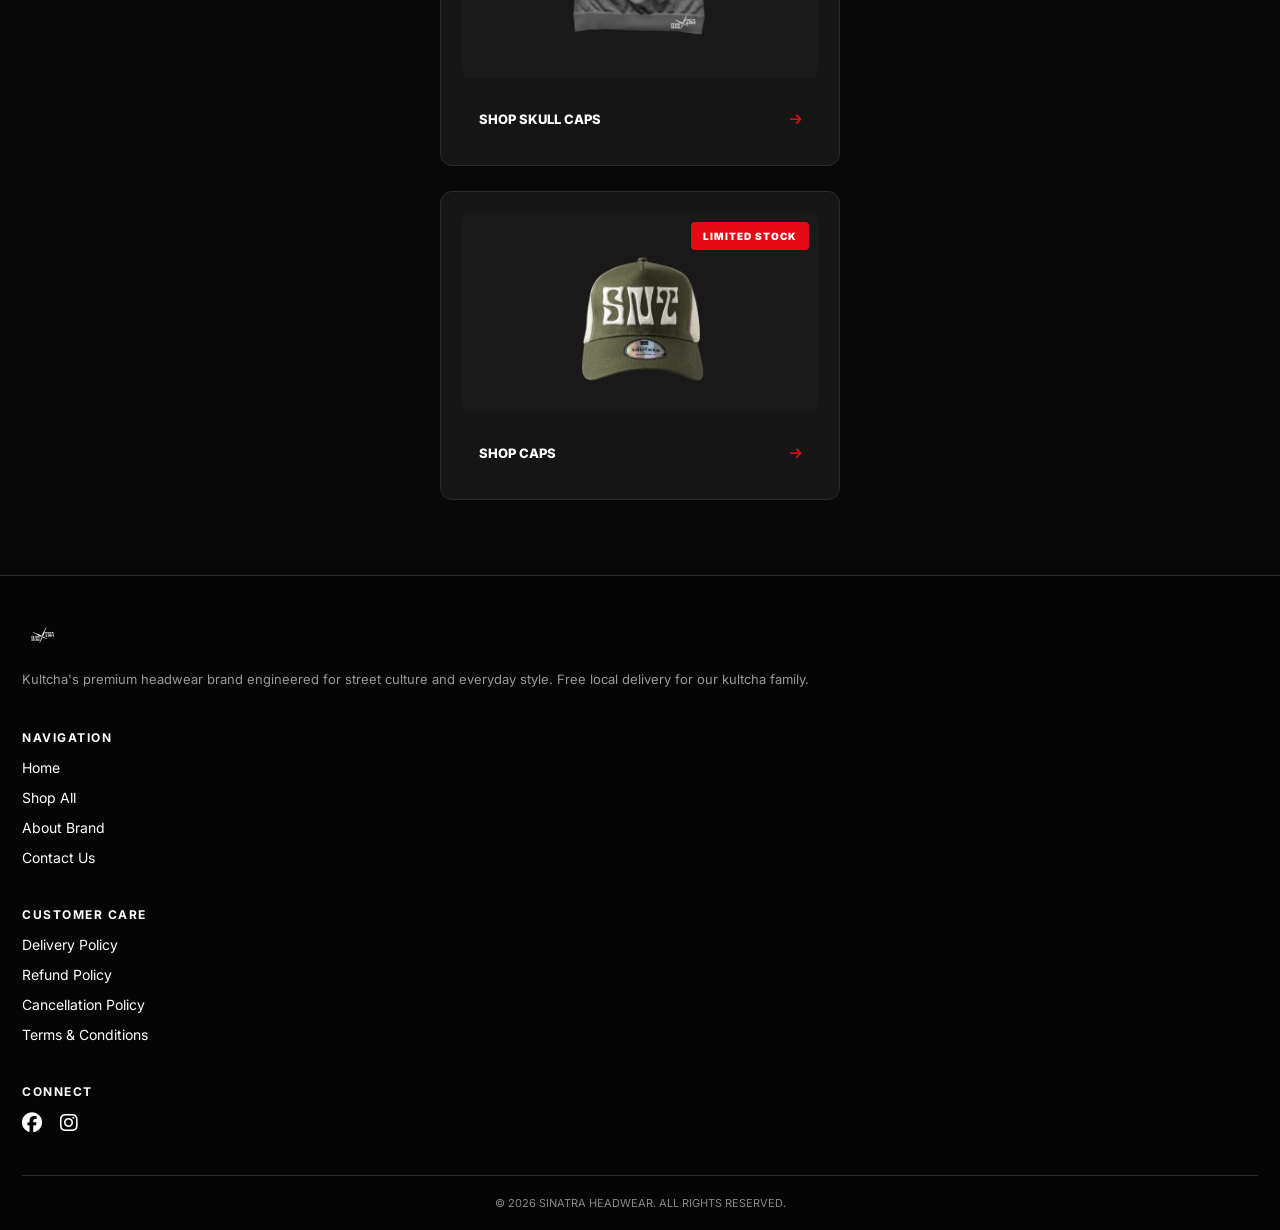
==== commit 078356fa: "Update index.html" ====
--- a/index.html
+++ b/index.html
@@ -1,23 +1,338 @@
+
 <!DOCTYPE html>
 <html lang="en">
 <head>
   <meta charset="UTF-8">
   <meta name="viewport" content="width=device-width, initial-scale=1.0">
-  <title>Sinatra Headwear</title>
+  <title>Black Friday | Sinatra Headwear</title>
 
   <link rel="preconnect" href="https://fonts.googleapis.com">
   <link rel="preconnect" href="https://fonts.gstatic.com" crossorigin>
-  <link href="https://fonts.googleapis.com/css2?family=Bebas+Neue&family=Inter:wght@300;400;500;600;700&display=swap" rel="stylesheet">
+  <link href="https://fonts.googleapis.com/css2?family=Bebas+Neue&family=Inter:wght@300;400;500;600;700;800;900&display=swap" rel="stylesheet">
 
   <link rel="stylesheet" href="https://cdnjs.cloudflare.com/ajax/libs/font-awesome/6.7.2/css/all.min.css">
 
   <link rel="stylesheet" href="css/style.css">
   <link rel="stylesheet" href="style.css">
+
+  <style>
+    :root {
+      --bf-black: #080808;
+      --bf-red: #e50914;
+      --bf-white: #ffffff;
+      --bf-grey: #a5a5a5;
+    }
+
+    body {
+      background: var(--bf-black);
+      color: var(--bf-white);
+      font-family: 'Inter', sans-serif;
+    }
+
+    /* ANNOUNCEMENT */
+
+    .announcement-bar {
+      background: var(--bf-red);
+      color: white;
+      text-align: center;
+      padding: 12px 10px;
+      font-size: 11px;
+      font-weight: 800;
+      letter-spacing: 1.5px;
+      text-transform: uppercase;
+    }
+
+    .announcement-bar p {
+      margin: 0;
+    }
+
+    /* HEADER */
+
+    header {
+      background: #080808;
+      border-bottom: 1px solid #252525;
+    }
+
+    .header-icons button {
+      color: white;
+    }
+
+    #cartCount {
+      background: var(--bf-red);
+      color: white;
+    }
+
+    /* HERO */
+
+    .hero {
+      min-height: 540px;
+      padding: 100px 20px 90px;
+      display: flex;
+      flex-direction: column;
+      align-items: center;
+      justify-content: center;
+      text-align: center;
+      position: relative;
+      overflow: hidden;
+      background:
+        radial-gradient(ellipse at center, #292929 0%, #111111 48%, #050505 100%);
+      border-bottom: 1px solid #292929;
+    }
+
+    .hero::before {
+      content: "BLACK FRIDAY";
+      position: absolute;
+      font-family: 'Bebas Neue', sans-serif;
+      font-size: clamp(90px, 18vw, 220px);
+      color: rgba(255,255,255,0.025);
+      white-space: nowrap;
+      z-index: 0;
+      pointer-events: none;
+    }
+
+    .hero > * {
+      position: relative;
+      z-index: 1;
+    }
+
+    .welcome {
+      color: #ff4545;
+      font-size: 12px;
+      font-weight: 800;
+      letter-spacing: 4px;
+      text-transform: uppercase;
+      margin-bottom: 15px;
+    }
+
+    .star-icon {
+      color: var(--bf-red);
+      font-size: 30px;
+      margin-bottom: 10px;
+    }
+
+    .hero h1 {
+      font-family: 'Bebas Neue', sans-serif;
+      font-size: clamp(65px, 12vw, 125px);
+      line-height: 0.95;
+      letter-spacing: 2px;
+      color: white;
+      margin: 0 0 15px;
+    }
+
+    .hero h1 span {
+      color: var(--bf-red);
+      display: block;
+    }
+
+    .hero p:not(.welcome) {
+      color: #cccccc;
+      max-width: 550px;
+      line-height: 1.8;
+      font-size: 14px;
+    }
+
+    .sale-tag {
+      background: var(--bf-red);
+      padding: 9px 22px;
+      color: white;
+      font-size: 11px;
+      font-weight: 900;
+      letter-spacing: 2px;
+      margin: 15px 0;
+      transform: skew(-5deg);
+    }
+
+    .shop-btn {
+      display: inline-block;
+      background: var(--bf-red);
+      color: white;
+      text-decoration: none;
+      padding: 17px 38px;
+      margin-top: 22px;
+      font-size: 13px;
+      font-weight: 900;
+      letter-spacing: 2px;
+      border: 1px solid var(--bf-red);
+      transition: 0.3s ease;
+    }
+
+    .shop-btn:hover {
+      background: white;
+      color: black;
+      border-color: white;
+      transform: translateY(-3px);
+    }
+
+    /* SALE STRIP */
+
+    .sale-strip {
+      background: var(--bf-red);
+      padding: 20px 10px;
+      text-align: center;
+      font-family: 'Bebas Neue', sans-serif;
+      font-size: clamp(22px, 4vw, 36px);
+      letter-spacing: 2px;
+    }
+
+    .sale-strip span {
+      color: #080808;
+    }
+
+    /* COLLECTIONS */
+
+    .featured-collections {
+      background: #080808;
+      padding: 75px 6%;
+    }
+
+    .featured-collections h2 {
+      font-family: 'Bebas Neue', sans-serif;
+      font-size: 45px;
+      text-align: center;
+      letter-spacing: 2px;
+      margin-bottom: 40px;
+      color: white;
+    }
+
+    .featured-collections h2 span {
+      color: var(--bf-red);
+    }
+
+    .collection-grid {
+      gap: 25px;
+    }
+
+    .collection-card {
+      background: #151515;
+      border: 1px solid #292929;
+      overflow: hidden;
+      transition: 0.3s ease;
+    }
+
+    .collection-card:hover {
+      border-color: var(--bf-red);
+      transform: translateY(-6px);
+    }
+
+    .card-icon-wrapper {
+      position: relative;
+      overflow: hidden;
+      background: #191919;
+    }
+
+    .card-icon-wrapper img {
+      transition: transform 0.4s ease;
+    }
+
+    .collection-card:hover .card-icon-wrapper img {
+      transform: scale(1.06);
+    }
+
+    .card-badge {
+      background: var(--bf-red);
+      color: white;
+      font-size: 10px;
+      font-weight: 900;
+      letter-spacing: 1px;
+      padding: 8px 12px;
+    }
+
+    .card-title {
+      color: white;
+      padding: 18px;
+      font-weight: 800;
+      text-transform: uppercase;
+      font-size: 13px;
+    }
+
+    .card-title i {
+      color: var(--bf-red);
+    }
+
+    /* FOOTER */
+
+    .footer {
+      background: #050505;
+      border-top: 1px solid #292929;
+      color: white;
+    }
+
+    .footer-section h4 {
+      color: white;
+    }
+
+    .footer-section a,
+    .footer-brand p {
+      color: #999999;
+    }
+
+    .footer-section a:hover {
+      color: var(--bf-red);
+    }
+
+    .social-icons a {
+      color: white;
+    }
+
+    .footer-bottom {
+      border-top: 1px solid #292929;
+      color: #888888;
+    }
+
+    /* MENU AND CART */
+
+    .menu-panel,
+    .cart-panel {
+      background: #101010;
+      color: white;
+    }
+
+    .menu-panel a,
+    .menu-panel button {
+      color: white;
+    }
+
+    .cart-panel h2 {
+      color: white;
+    }
+
+    .checkout-btn {
+      background: var(--bf-red);
+      color: white;
+    }
+
+    /* MOBILE */
+
+    @media (max-width: 600px) {
+      .announcement-bar {
+        font-size: 9px;
+        letter-spacing: 0.7px;
+      }
+
+      .hero {
+        min-height: 480px;
+        padding: 75px 18px;
+      }
+
+      .hero h1 {
+        font-size: 70px;
+      }
+
+      .featured-collections {
+        padding: 55px 18px;
+      }
+
+      .featured-collections h2 {
+        font-size: 36px;
+      }
+    }
+  </style>
 </head>
+
 <body>
 
   <div class="announcement-bar">
-    <p>Free Local Delivery • Free Delivery on Orders Over R600 • Delivery 4–12 Business Days • Limited Stock</p>
+    <p>🔥 BLACK FRIDAY SALE • EXCLUSIVE DEALS • LIMITED STOCK 🔥</p>
   </div>
 
   <header>
@@ -45,6 +360,7 @@
     <div class="menu-logo">
       <img src="IMG_9084.png" alt="Sinatra Headwear Logo">
     </div>
+
     <nav>
       <a href="index.html" class="active">Home</a>
 
@@ -79,27 +395,59 @@
         <span>Total:</span>
         <span id="cartTotal">R0.00</span>
       </div>
-      <a href="checkout.html" class="checkout-btn">Proceed To Checkout</a>
+
+      <a href="checkout.html" class="checkout-btn">
+        Proceed To Checkout
+      </a>
     </div>
   </div>
 
+  <!-- BLACK FRIDAY HERO -->
+
   <section class="hero">
-    <p class="welcome">Welcome to Sinatra Headwear</p>
+    <p class="welcome">SINATRA HEADWEAR PRESENTS</p>
+
     <div class="star-icon">✦</div>
-    <h1>KULTCHA'S PREMIUM HEADWEAR</h1>
-    <p>Elevate your style with custom-designed premium headwear built for everyday culture.</p>
-    <a href="shop.html" class="shop-btn">SHOP NOW</a>
+
+    <h1>
+      BLACK
+      <span>FRIDAY</span>
+    </h1>
+
+    <div class="sale-tag">THE BIGGEST SALE OF THE YEAR</div>
+
+    <p>
+      Your favourite headwear. Exclusive Black Friday deals.
+      Upgrade your style with kultcha's premium headwear . 
+    </p>
+
+    <a href="shop.html" class="shop-btn">
+      SHOP THE SALE <i class="fa-solid fa-arrow-right"></i>
+    </a>
   </section>
 
+  <!-- SALE STRIP -->
+
+  <section class="sale-strip">
+    THE KULTCHA. THE STYLE. THE DEALS.
+    <span> BLACK FRIDAY IS HERE.</span>
+  </section>
+
+  <!-- COLLECTIONS -->
+
   <section class="featured-collections">
-    <h2>FEATURED COLLECTION</h2>
+
+    <h2>SHOP THE <span>SALE</span></h2>
 
     <div class="collection-grid">
-      
+
       <a href="shop.html?category=beanies" class="collection-card">
         <div class="card-icon-wrapper">
-          <img src="IMG_9081.png" alt="Shop Beanies" style="width: 100%; height: 100%; object-fit: cover; border-radius: 6px;">
+          <img src="IMG_9081.png" alt="Shop Beanies"
+            style="width:100%;height:100%;object-fit:cover;border-radius:6px;">
+          <span class="card-badge">BLACK FRIDAY</span>
         </div>
+
         <div class="card-title">
           <span>Shop Beanies</span>
           <i class="fa-solid fa-arrow-right"></i>
@@ -108,9 +456,11 @@
 
       <a href="shop.html?category=skullcaps" class="collection-card">
         <div class="card-icon-wrapper">
-          <img src="IMG_9067.png" alt="Shop Skull Caps" style="width: 100%; height: 100%; object-fit: cover; border-radius: 6px;">
-          <span class="card-badge">HOT DROP</span>
+          <img src="IMG_9067.png" alt="Shop Skull Caps"
+            style="width:100%;height:100%;object-fit:cover;border-radius:6px;">
+          <span class="card-badge">HOT DEAL</span>
         </div>
+
         <div class="card-title">
           <span>Shop Skull Caps</span>
           <i class="fa-solid fa-arrow-right"></i>
@@ -119,8 +469,11 @@
 
       <a href="shop.html?category=caps" class="collection-card">
         <div class="card-icon-wrapper">
-          <img src="IMG_9076.png" alt="Shop Caps" style="width: 100%; height: 100%; object-fit: cover; border-radius: 6px;">
+          <img src="IMG_9076.png" alt="Shop Caps"
+            style="width:100%;height:100%;object-fit:cover;border-radius:6px;">
+          <span class="card-badge">LIMITED STOCK</span>
         </div>
+
         <div class="card-title">
           <span>Shop Caps</span>
           <i class="fa-solid fa-arrow-right"></i>
@@ -128,15 +481,22 @@
       </a>
 
     </div>
-    
+
   </section>
 
+  <!-- FOOTER -->
+
   <footer class="footer">
+
     <div class="footer-brand">
       <a href="index.html" class="footer-logo">
         <img src="IMG_9084.png" alt="Sinatra Headwear">
       </a>
-      <p>Kultcha's premium headwear brand engineered for street culture and everyday style. Free local delivery for our kultcha family.</p>
+
+      <p>
+        Kultcha's premium headwear brand engineered for street culture
+        and everyday style. Free local delivery for our kultcha family.
+      </p>
     </div>
 
     <div class="footer-section">
@@ -161,11 +521,15 @@
 
     <div class="footer-section">
       <h4>CONNECT</h4>
+
       <div class="social-icons">
-        <a href="https://www.facebook.com/share/1D34Nvp3yB/?mibextid=wwXIfr" target="_blank" rel="noopener noreferrer" aria-label="Facebook">
+        <a href="https://www.facebook.com/share/1D34Nvp3yB/?mibextid=wwXIfr"
+          target="_blank" rel="noopener noreferrer" aria-label="Facebook">
           <i class="fa-brands fa-facebook"></i>
         </a>
-        <a href="https://www.instagram.com/_sinatraheadwear?igsh=MXd2aTVxZmVpcDVneg%3D%3D&utm_source=qr" target="_blank" rel="noopener noreferrer" aria-label="Instagram">
+
+        <a href="https://www.instagram.com/_sinatraheadwear?igsh=MXd2aTVxZmVpcDVneg%3D%3D&utm_source=qr"
+          target="_blank" rel="noopener noreferrer" aria-label="Instagram">
           <i class="fa-brands fa-instagram"></i>
         </a>
       </div>
@@ -174,9 +538,11 @@
     <div class="footer-bottom">
       <p>&copy; 2026 SINATRA HEADWEAR. ALL RIGHTS RESERVED.</p>
     </div>
+
   </footer>
 
   <script src="js/script.js"></script>
   <script src="script.js"></script>
+
 </body>
 </html>
